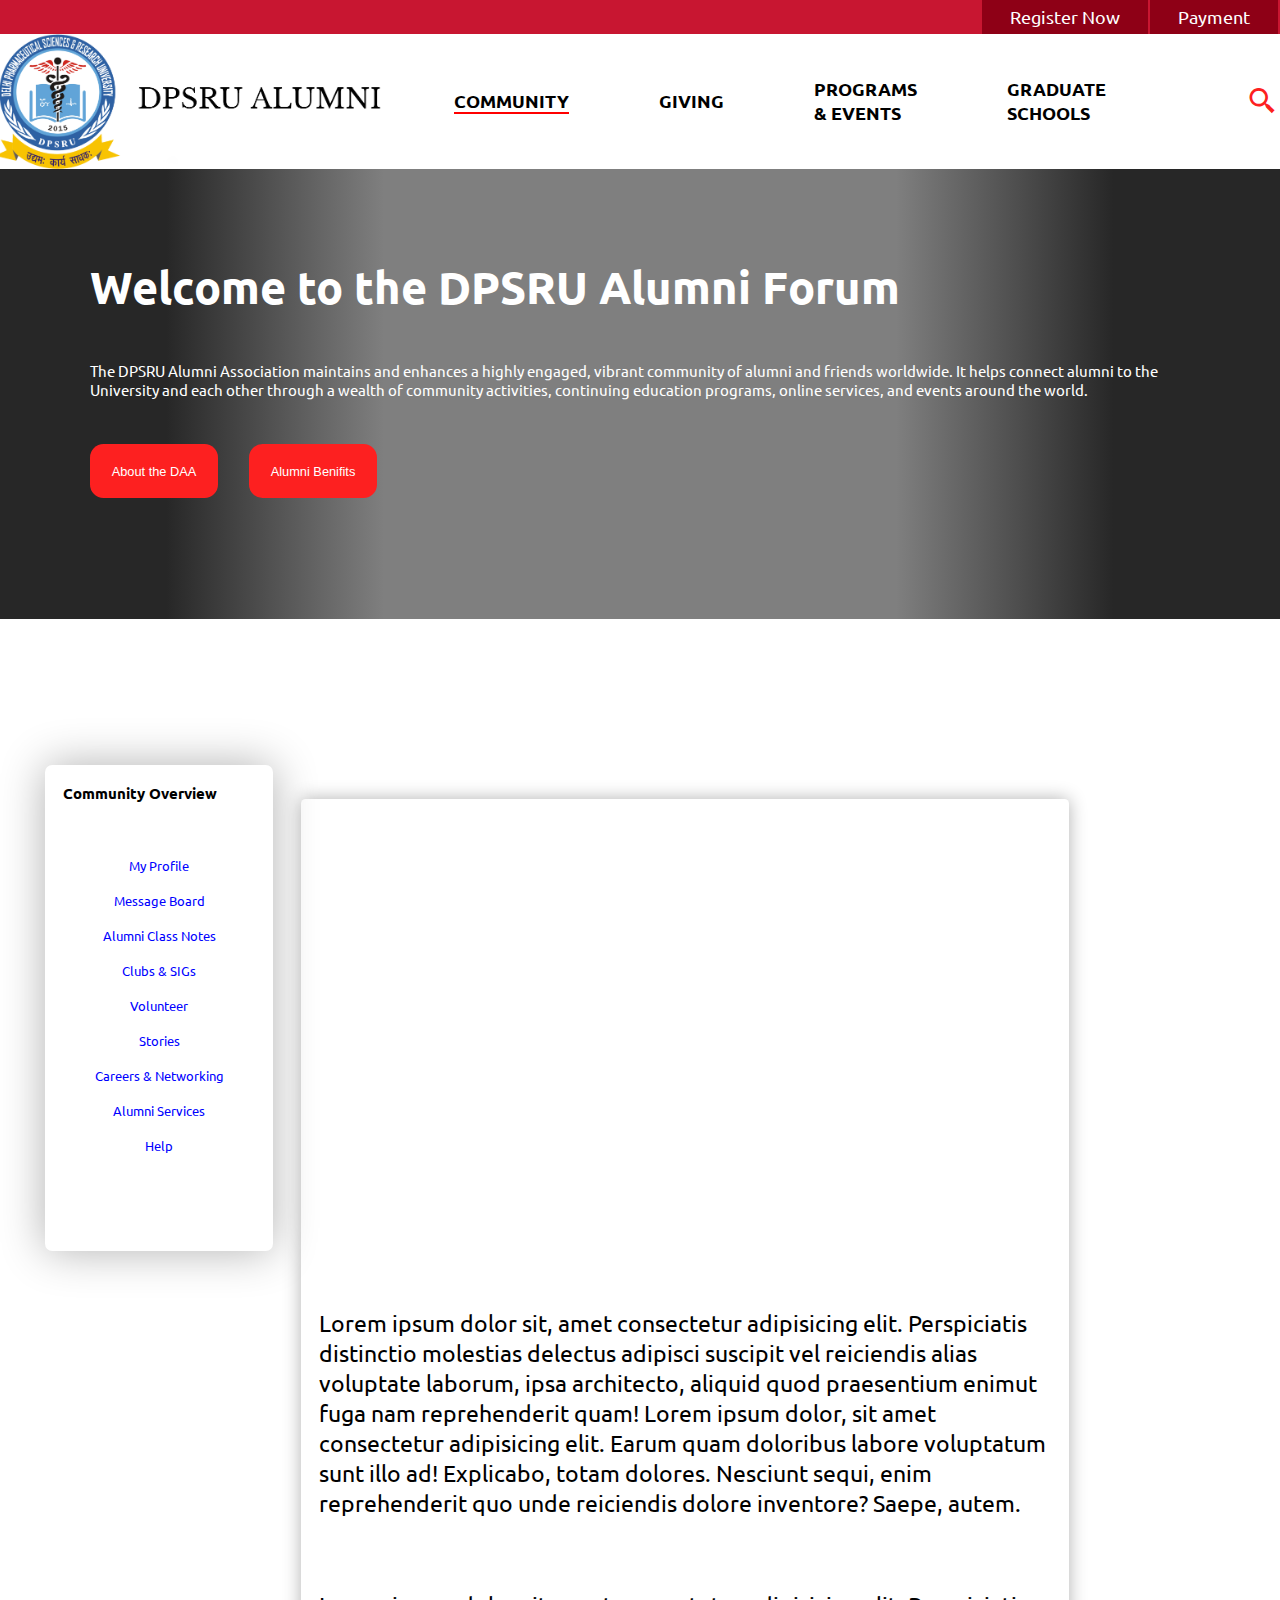
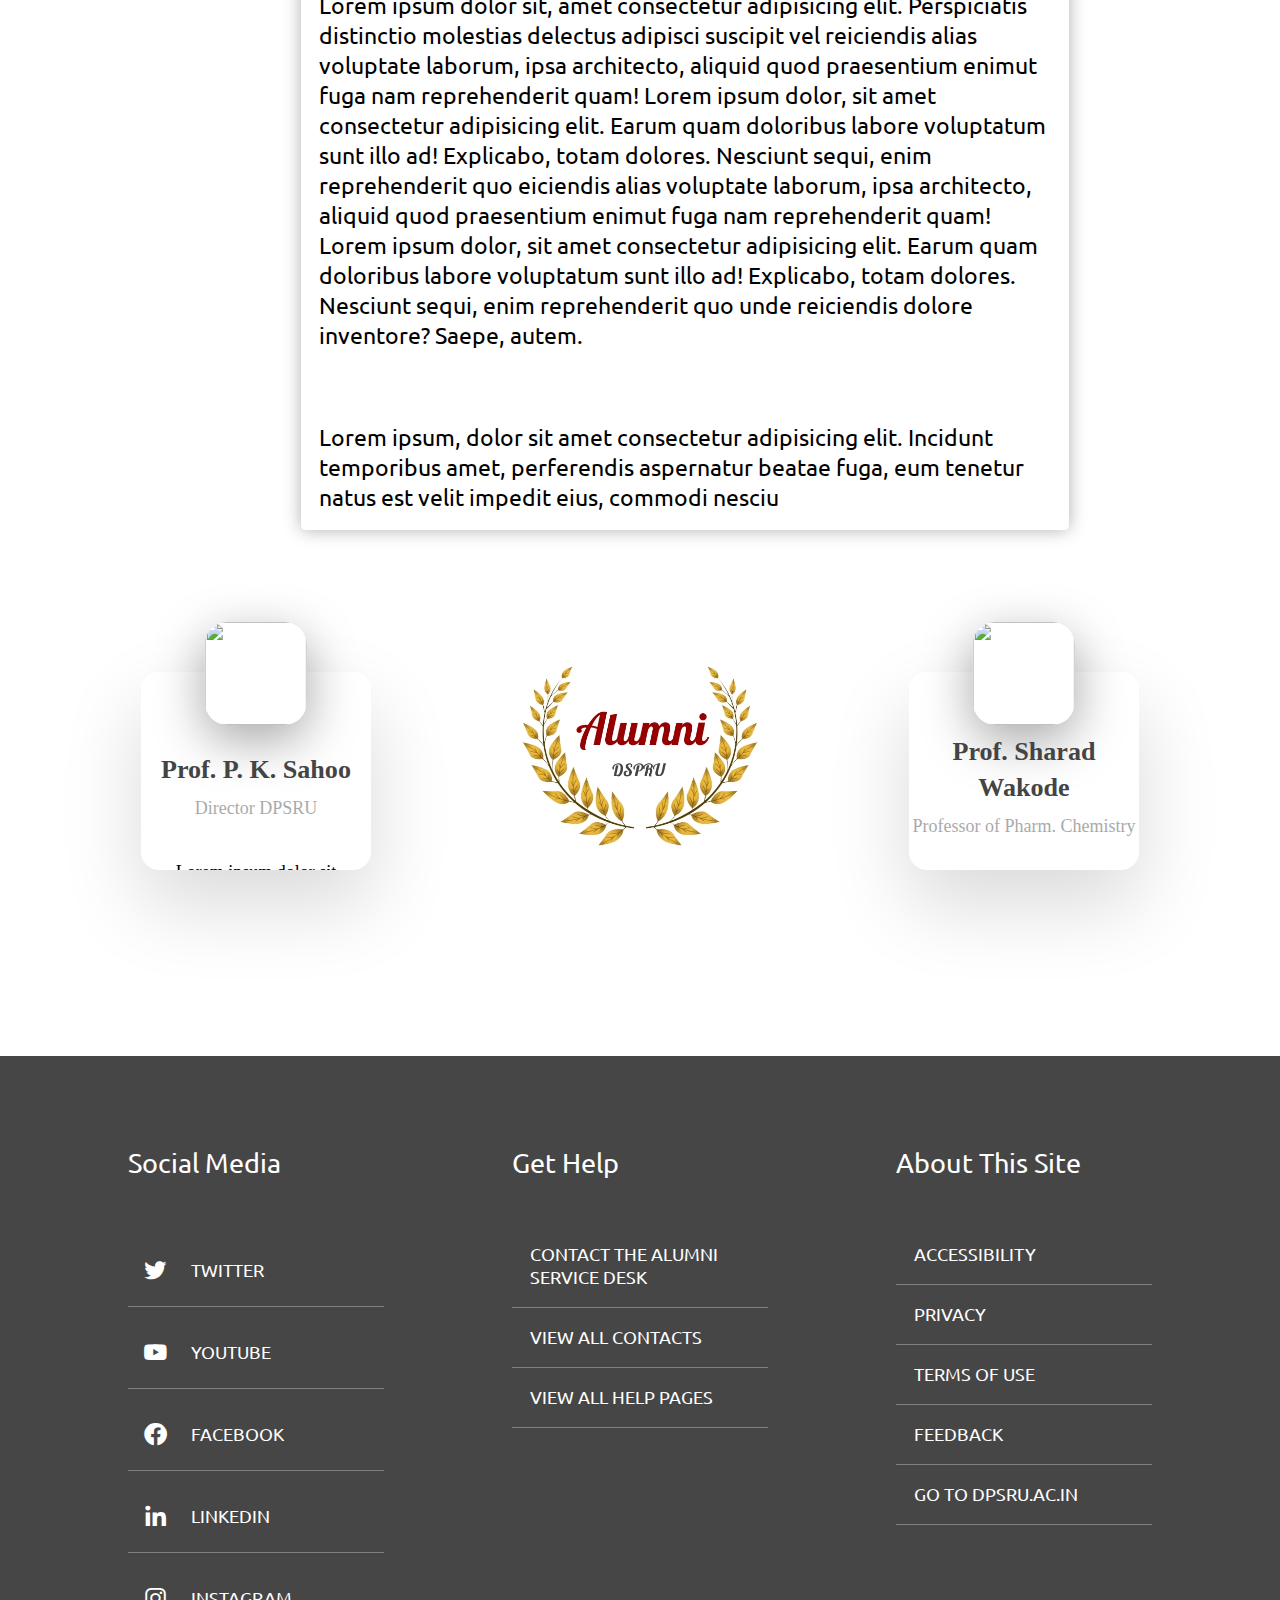
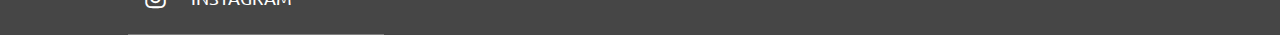
==== index.html @ 0941887e "f" ====
<!DOCTYPE html>
<html lang="en">

<head>
    <meta charset="UTF-8">
    <meta http-equiv="X-UA-Compatible" content="IE=edge">
    <meta name="viewport" content="width=device-width, initial-scale=1.0">
    <link href='https://unpkg.com/boxicons@2.1.4/css/boxicons.min.css' rel='stylesheet'>
    <link rel="shortcut icon"
        href="https://upload.wikimedia.org/wikipedia/en/0/04/Delhi_Pharmaceutical_Science_and_Research_University_logo.png"
        type="image/x-icon">
    <title>DPSRU</title>
    <link rel="stylesheet" href="style/style.css">
</head>
 
<body>

    <div class="moreOptions" id="popup">
        <i class='bx bx-x' onclick="showOptions()"></i>
        <div class="container">
        </div>
    </div>


    <div class="banner">
        <a href="html/registration.html" target="_blank">Register Now</a>
        <a href="html/payment.html" target="_blank">Payment</a>
    </div>


    <div class="nav">
        <img src="source/logo2.png" alt="logo">
        <ul>
            <li><a href="#" class="active">COMMUNITY</a></li>
            <li><a href="html/giving.html" class="">GIVING</a></li>
            <li><a href="" class="">PROGRAMS & EVENTS</a></li>
            <li><a href="" class="">GRADUATE SCHOOLS</a></li>
        </ul>
        <div class="search">
            <button id="search" onclick="showOptions()"><i class='bx bx-search-alt-2'></i></button>
        </div>
    </div>

    <div class="main">
        <div class="bgGradient">
        </div>
        <div class="mainContent">
            <h3>Welcome to the DPSRU Alumni Forum</h3>
            <p>The DPSRU Alumni Association maintains and enhances a highly engaged, vibrant community of alumni and
                friends worldwide. It helps connect alumni to the University and each other through a wealth of
                community activities, continuing education programs, online services, and events around the world.</p>
            <button class="btn mainBtn"><a href="">About the DAA</a></button>
            <button class="btn mainBtn shiftLeft"><a href="">Alumni Benifits</a></button>
        </div>
    </div>

    <section>
        <div class="overview">
            <span>Community Overview</span>
            <ul>
                <li>My Profile</li>
                <li>Message Board</li>
                <li>Alumni Class Notes</li>
                <li>Clubs & SIGs</li>
                <li>Volunteer</li>
                <li>Stories</li>
                <li>Careers & Networking</li>
                <li>Alumni Services</li>
                <li>Help</li>
            </ul>
        </div>

        <div class="mainSection">

            <div class="iframe-container">
                <iframe width="795px" height="447px" src="https://www.youtube.com/embed/-3ZJ5425uys"
                    title="YouTube video player" frameborder="0"
                    allow="accelerometer; autoplay; clipboard-write; encrypted-media; gyroscope; picture-in-picture; web-share"
                    allowfullscreen></iframe>
            </div>
            <p>Lorem ipsum dolor sit, amet consectetur adipisicing elit. Perspiciatis distinctio molestias delectus
                adipisci suscipit vel reiciendis alias voluptate laborum, ipsa architecto, aliquid quod praesentium
                enimut fuga nam reprehenderit quam! Lorem ipsum dolor, sit amet consectetur adipisicing elit. Earum quam
                doloribus labore voluptatum sunt illo ad! Explicabo, totam dolores. Nesciunt sequi, enim reprehenderit
                quo unde reiciendis dolore inventore? Saepe, autem.</p>
            <br>
            <br>
            <p>Lorem ipsum dolor sit, amet consectetur adipisicing elit. Perspiciatis distinctio molestias delectus
                adipisci suscipit vel reiciendis alias voluptate laborum, ipsa architecto, aliquid quod praesentium
                enimut fuga nam reprehenderit quam! Lorem ipsum dolor, sit amet consectetur adipisicing elit. Earum quam
                doloribus labore voluptatum sunt illo ad! Explicabo, totam dolores. Nesciunt sequi, enim reprehenderit
                quo eiciendis alias voluptate laborum, ipsa architecto, aliquid quod praesentium enimut fuga nam
                reprehenderit quam! Lorem ipsum dolor, sit amet consectetur adipisicing elit. Earum quam doloribus
                labore voluptatum sunt illo ad! Explicabo, totam dolores. Nesciunt sequi, enim reprehenderit quo unde
                reiciendis dolore inventore? Saepe, autem.</p>
            <br>
            <br>
            <p>Lorem ipsum, dolor sit amet consectetur adipisicing elit. Incidunt temporibus amet, perferendis
                aspernatur beatae fuga, eum tenetur natus est velit impedit eius, commodi nesciu</p>
        </div>

    </section>


    <!-- <div class="slider">

        <div class="row">
            <div class="yearPassout"><span>2022 Passout</span></div>
            <div class="card">
                <div class="imgBx">
                    <img src="[data-uri]"
                        alt="">
                </div>
                <div class="content">
                    <div class="details">
                        <h2>Pooja Sharma<br><span>Digital Marketing</span></h2>
                        <div class="data">
                            <p>Lorem ipsum dolor sit amet consectetur, adipisicing elit. Libero, vitae pariatur nemo
                                sapiente saepe numquam doloribus </p>
                        </div>
                    </div>
                </div>
            </div>
            <div class="card">
                <div class="imgBx">
                    <img src="[data-uri]"
                        alt="">
                </div>
                <div class="content">
                    <div class="details">
                        <h2>Pooja Sharma<br><span>Digital Marketing</span></h2>
                        <div class="data">
                            <p>Lorem ipsum dolor sit amet consectetur, adipisicing elit. Libero, vitae pariatur nemo
                                sapiente saepe numquam doloribus </p>
                        </div>
                    </div>
                </div>
            </div>
            <div class="card">
                <div class="imgBx">
                    <img src="[data-uri]"
                        alt="">
                </div>
                <div class="content">
                    <div class="details">
                        <h2>Pooja Sharma<br><span>Digital Marketing</span></h2>
                        <div class="data">
                            <p>Lorem ipsum dolor sit amet consectetur, adipisicing elit. Libero, vitae pariatur nemo
                                sapiente saepe numquam doloribus </p>
                        </div>
                    </div>
                </div>
            </div>
            <div class="card">
                <div class="imgBx">
                    <img src="[data-uri]"
                        alt="">
                </div>
                <div class="content">
                    <div class="details">
                        <h2>Pooja Sharma<br><span>Digital Marketing</span></h2>
                        <div class="data">
                            <p>Lorem ipsum dolor sit amet consectetur, adipisicing elit. Libero, vitae pariatur nemo
                                sapiente saepe numquam doloribus </p>
                        </div>
                    </div>
                </div>
            </div>
            <div class="card">
                <div class="imgBx">
                    <img src="[data-uri]"
                        alt="">
                </div>
                <div class="content">
                    <div class="details">
                        <h2>Pooja Sharma<br><span>Digital Marketing</span></h2>
                        <div class="data">
                            <p>Lorem ipsum dolor sit amet consectetur, adipisicing elit. Libero, vitae pariatur nemo
                                sapiente saepe numquam doloribus </p>
                        </div>
                    </div>
                </div>
            </div>
            <div class="card">
                <div class="imgBx">
                    <img src="[data-uri]"
                        alt="">
                </div>
                <div class="content">
                    <div class="details">
                        <h2>Pooja Sharma<br><span>Digital Marketing</span></h2>
                        <div class="data">
                            <p>Lorem ipsum dolor sit amet consectetur, adipisicing elit. Libero, vitae pariatur nemo
                                sapiente saepe numquam doloribus </p>
                        </div>
                    </div>
                </div>
            </div>
            <div class="card">
                <div class="imgBx">
                    <img src="[data-uri]"
                        alt="">
                </div>
                <div class="content">
                    <div class="details">
                        <h2>Pooja Sharma<br><span>Digital Marketing</span></h2>
                        <div class="data">
                            <p>Lorem ipsum dolor sit amet consectetur, adipisicing elit. Libero, vitae pariatur nemo
                                sapiente saepe numquam doloribus </p>
                        </div>
                    </div>
                </div>
            </div>
        </div>



        <div class="row">
            <div class="card">
                <div class="imgBx">
                    <img src="[data-uri]"
                        alt="">
                </div>
                <div class="content">
                    <div class="details">
                        <h2>Pooja Sharma<br><span>Digital Marketing</span></h2>
                        <div class="data">
                            <p>Lorem ipsum dolor sit amet consectetur, adipisicing elit. Libero, vitae pariatur nemo
                                sapiente saepe numquam doloribus </p>
                        </div>
                    </div>
                </div>
            </div>
            <div class="card">
                <div class="imgBx">
                    <img src="[data-uri]"
                        alt="">
                </div>
                <div class="content">
                    <div class="details">
                        <h2>Pooja Sharma<br><span>Digital Marketing</span></h2>
                        <div class="data">
                            <p>Lorem ipsum dolor sit amet consectetur, adipisicing elit. Libero, vitae pariatur nemo
                                sapiente saepe numquam doloribus </p>
                        </div>
                    </div>
                </div>
            </div>
            <div class="card">
                <div class="imgBx">
                    <img src="[data-uri]"
                        alt="">
                </div>
                <div class="content">
                    <div class="details">
                        <h2>Pooja Sharma<br><span>Digital Marketing</span></h2>
                        <div class="data">
                            <p>Lorem ipsum dolor sit amet consectetur, adipisicing elit. Libero, vitae pariatur nemo
                                sapiente saepe numquam doloribus </p>
                        </div>
                    </div>
                </div>
            </div>
            <div class="card">
                <div class="imgBx">
                    <img src="[data-uri]"
                        alt="">
                </div>
                <div class="content">
                    <div class="details">
                        <h2>Pooja Sharma<br><span>Digital Marketing</span></h2>
                        <div class="data">
                            <p>Lorem ipsum dolor sit amet consectetur, adipisicing elit. Libero, vitae pariatur nemo
                                sapiente saepe numquam doloribus </p>
                        </div>
                    </div>
                </div>
            </div>
            <div class="card">
                <div class="imgBx">
                    <img src="[data-uri]"
                        alt="">
                </div>
                <div class="content">
                    <div class="details">
                        <h2>Pooja Sharma<br><span>Digital Marketing</span></h2>
                        <div class="data">
                            <p>Lorem ipsum dolor sit amet consectetur, adipisicing elit. Libero, vitae pariatur nemo
                                sapiente saepe numquam doloribus </p>
                        </div>
                    </div>
                </div>
            </div>
            <div class="card">
                <div class="imgBx">
                    <img src="[data-uri]"
                        alt="">
                </div>
                <div class="content">
                    <div class="details">
                        <h2>Pooja Sharma<br><span>Digital Marketing</span></h2>
                        <div class="data">
                            <p>Lorem ipsum dolor sit amet consectetur, adipisicing elit. Libero, vitae pariatur nemo
                                sapiente saepe numquam doloribus </p>
                        </div>
                    </div>
                </div>
            </div>
            <div class="card">
                <div class="imgBx">
                    <img src="[data-uri]"
                        alt="">
                </div>
                <div class="content">
                    <div class="details">
                        <h2>Pooja Sharma<br><span>Digital Marketing</span></h2>
                        <div class="data">
                            <p>Lorem ipsum dolor sit amet consectetur, adipisicing elit. Libero, vitae pariatur nemo
                                sapiente saepe numquam doloribus </p>
                        </div>
                    </div>
                </div>
            </div>
        </div>


        <div class="row">

            <div class="card">
                <div class="imgBx">
                    <img src="[data-uri]"
                        alt="">
                </div>
                <div class="content">
                    <div class="details">
                        <h2>Pooja Sharma<br><span>Digital Marketing</span></h2>
                        <div class="data">
                            <p>Lorem ipsum dolor sit amet consectetur, adipisicing elit. Libero, vitae pariatur nemo
                                sapiente saepe numquam doloribus </p>
                        </div>
                    </div>
                </div>
            </div>
            <div class="card">
                <div class="imgBx">
                    <img src="[data-uri]"
                        alt="">
                </div>
                <div class="content">
                    <div class="details">
                        <h2>Pooja Sharma<br><span>Digital Marketing</span></h2>
                        <div class="data">
                            <p>Lorem ipsum dolor sit amet consectetur, adipisicing elit. Libero, vitae pariatur nemo
                                sapiente saepe numquam doloribus </p>
                        </div>
                    </div>
                </div>
            </div>
            <div class="card">
                <div class="imgBx">
                    <img src="[data-uri]"
                        alt="">
                </div>
                <div class="content">
                    <div class="details">
                        <h2>Pooja Sharma<br><span>Digital Marketing</span></h2>
                        <div class="data">
                            <p>Lorem ipsum dolor sit amet consectetur, adipisicing elit. Libero, vitae pariatur nemo
                                sapiente saepe numquam doloribus </p>
                        </div>
                    </div>
                </div>
            </div>
            <div class="card">
                <div class="imgBx">
                    <img src="[data-uri]"
                        alt="">
                </div>
                <div class="content">
                    <div class="details">
                        <h2>Pooja Sharma<br><span>Digital Marketing</span></h2>
                        <div class="data">
                            <p>Lorem ipsum dolor sit amet consectetur, adipisicing elit. Libero, vitae pariatur nemo
                                sapiente saepe numquam doloribus </p>
                        </div>
                    </div>
                </div>
            </div>
            <div class="card">
                <div class="imgBx">
                    <img src="[data-uri]"
                        alt="">
                </div>
                <div class="content">
                    <div class="details">
                        <h2>Pooja Sharma<br><span>Digital Marketing</span></h2>
                        <div class="data">
                            <p>Lorem ipsum dolor sit amet consectetur, adipisicing elit. Libero, vitae pariatur nemo
                                sapiente saepe numquam doloribus </p>
                        </div>
                    </div>
                </div>
            </div>
            <div class="card">
                <div class="imgBx">
                    <img src="[data-uri]"
                        alt="">
                </div>
                <div class="content">
                    <div class="details">
                        <h2>Pooja Sharma<br><span>Digital Marketing</span></h2>
                        <div class="data">
                            <p>Lorem ipsum dolor sit amet consectetur, adipisicing elit. Libero, vitae pariatur nemo
                                sapiente saepe numquam doloribus </p>
                        </div>
                    </div>
                </div>
            </div>
            <div class="card">
                <div class="imgBx">
                    <img src="[data-uri]"
                        alt="">
                </div>
                <div class="content">
                    <div class="details">
                        <h2>Pooja Sharma<br><span>Digital Marketing</span></h2>
                        <div class="data">
                            <p>Lorem ipsum dolor sit amet consectetur, adipisicing elit. Libero, vitae pariatur nemo
                                sapiente saepe numquam doloribus </p>
                        </div>
                    </div>
                </div>
            </div>
        </div>
    </div> -->


    <div class="moreOptions" id="alumniYearList">
        <i class='bx bx-x' onclick="showList('alumniYearList')"></i>
        <div class="container scrolling" id="yearList">
            <!-- <h1>Alumnis</h1> -->
        </div>
    </div>

    <div id="folder"></div>



    <main>
        <div class="graduateLST">

            <div class="card">
                <div class="imgBx">
                    <img src="https://dipsar.ac.in/img/images/dirc_pksahoo.jpg" alt="">
                </div>
                <div class="content">
                    <div class="details">
                        <h2>Prof. P. K. Sahoo<br><span>Director DPSRU</span></h2>
                        <div class="data">
                            <p>Lorem ipsum dolor sit amet consectetur, adipisicing elit. Libero, vitae pariatur nemo
                                sapiente saepe numquam doloribus </p>
                        </div>
                    </div>
                </div>
            </div>

            <img id="alumniFolder" src="source/alumni.webp" alt="" onclick="showList('alumniYearList')">

            <div class="card">
                <div class="imgBx">
                    <img src="https://i1.rgstatic.net/ii/profile.image/725720842129411-1550036740968_Q512/Sharad-Wakode.jpg"
                        alt="">
                </div>
                <div class="content">
                    <div class="details">
                        <h2>Prof. Sharad Wakode<br><span>Professor of Pharm. Chemistry</span></h2>
                        <div class="data">
                            <p>Lorem ipsum dolor sit amet consectetur, adipisicing elit. Libero, vitae pariatur nemo
                                sapiente saepe numquam doloribus </p>
                        </div>
                    </div>
                </div>
            </div>
        </div>
    </main>

    <footer>
        <div class="footer">
            <div class="socialMedia f">
                <span>Social Media</span>
                <ul>
                    <li><i class='bx bxl-twitter'></i><a href="https://www.twitter.com" target="_blank">TWITTER</a></li>
                    <li><i class='bx bxl-youtube'></i><a href="https://www.youtube.com" target="_blank">YOUTUBE</a></li>
                    <li><i class='bx bxl-facebook-circle'></i><a href="https://www.facebook.com/dpsrualumniforum/"
                            target="_blank">FACEBOOK</a></li>
                    <li><i class='bx bxl-linkedin'></i><a href="https://www.linkedin.com" target="_blank">LINKEDIN</a>
                    </li>
                    <li><i class='bx bxl-instagram'></i><a href="https://www.instagram.com"
                            target="_blank">INSTAGRAM</a></li>
                </ul>
            </div>
            <div class="help f">
                <span>Get Help</span>
                <ul>
                    <li><a href="https://dpsru.edu.in/alumni/">CONTACT THE ALUMNI SERVICE DESK</a></li>
                    <li><a href="https://dpsru.edu.in/contact-us/">VIEW ALL CONTACTS</a></li>
                    <li><a href="https://dpsru.edu.in/contact-us/">VIEW ALL HELP PAGES</a></li>
                </ul>
            </div>
            <div class="about f">
                <span>About This Site</span>
                <ul>
                    <li><a href="#">ACCESSIBILITY</a></li>
                    <li><a href="https://www.DPSRU.edu.IN">PRIVACY</a></li>
                    <li><a href="https://www.DPSRU.edu.IN">TERMS OF USE</a></li>
                    <li><a href="https://www.DPSRU.edu.IN">FEEDBACK</a></li>
                    <li><a href="https://www.DPSRU.edu.IN">GO TO DPSRU.AC.IN</a></li>
                </ul>
            </div>
        </div>
    </footer>

    <script src="script/home.js"></script>
</body>

</html>
---- style/style.css ----
@import url('https://fonts.googleapis.com/css2?family=Ubuntu:wght@300&display=swap');

*{
    margin: 0;
    padding: 0;
}

body{
     display: flex;
    flex-direction: column;
    align-items: center; 
    /* background: linear-gradient(153deg, white,rgb(209, 209, 209)); */
    position: relative;
    top: 0;
    left: 0;
    height: 100vh;
    overflow-x: hidden;
}

.moreOptions{
    position: fixed;
    top: 40%;
    left: 50%;
    transform: translate(-50%,-50%);
    height: 90vh;
    width: 90vw;
    background: rgb(255, 255, 255);
    box-shadow: 0 0 10vh grey;
    border-radius: 1vh;
    z-index: 150;
    visibility: hidden;
    opacity: 0;
    transition: 0.5s;
}

.moreOptions i{
    background-color: red;
    padding: 1.5vh;
    display: block;
    width: 2.5vh;
    float: right;
    color: white;
    font-size: 2.5vh;
    border-top-right-radius: 1vh;
}

.moreOptions i:hover{
    background-color: rgb(190, 0, 0);
    cursor: pointer;
}

.scrolling{
    width: 100%;
    height: 85%;
    padding-top: 5vh;
    padding-bottom: 5vh;
    display: flex;
    flex-wrap: wrap;
    gap: 5vh;
    justify-content: space-evenly;
    overflow-y: auto;
}

.scrolling img{
    min-width: 20vh;
    min-height: 20vh;
    height: 39vh;
    width: 39vh;
}

.moreOptionsActive{
    opacity: 1;
    top: 50%;
    visibility: visible;
    overflow: hidden;
}

body .banner{
    width: 100vw;
    height: 5vh;
    background: #C81631;
    display: flex;
    justify-content: end;
}

.banner a{
    background: #8E0016;
    color: white;
    display: block;
    padding: 6px 28px;
    font-size: 2vh;
    margin-right: 0.2vh;
    font-family: 'Ubuntu', sans-serif;
    text-decoration: none;
}

body .nav{
    position: sticky;
    top: 0;
    width: 100vw;
    height: 15vh;
    background: #fff;
    display: flex;
    justify-content: center;
    align-items: center;
    z-index: 100;
}

body .nav img{
    height: 15vh;
}

body .nav ul{
    display: flex;
    justify-content: center;
    align-items: center;
}

body .nav li{
    padding: 5vh;
    list-style: none;
}

body .nav li::after{
    content: '';
    display: block;
    width: 0%;
    height: 0.2vh;
    background: red;
    transition: 0.5s;
}

body .nav li:hover::after{
    width: 90%;
}

.active{
    border-bottom: 0.3vh solid red;
    
}

body .nav li a{
    text-decoration: none;
    color: black;
    font-size: 2vh;
    font-weight: 900;
    font-family: 'Ubuntu', sans-serif;
}

#search{
    margin-left: 10vh;
    height: 5vh;
    width: 5vh;
    border-radius: 50%;
    border-radius: 50%;
    border: none;
    background: #fff;
    cursor: pointer;
}

#search i{
    font-size: 3.5vh;
    color: rgb(253, 32, 32);
}

.main{
    height: 50vh;    
    width: 100vw;
    background: url(https://www.doublehelical.com/wp-content/uploads/2018/06/DSC9004-800x445.jpg);
    background-position-x: center;
    background-size: 75%;
    background-repeat: no-repeat;
}

.main .bgGradient{
    height: 50vh;
    width: 100%;
    background: linear-gradient(90deg,#272727 0%,#272727 13%,rgba(0,0,0,0.5) 30%,rgba(0,0,0,0.5) 70%,#272727 87%,#272727 100%);
}

.mainContent{
    position: relative;
    top: -100%;
    padding: 10vh;
    color: #fff;
    font-family: 'Ubuntu', sans-serif;
}

.main .mainContent h3{
    margin-bottom: 5vh;
    font-size: 5vh;
}

.main .mainContent p{
    font-size: 1.2vw;
}

.btn{
    height: 6vh;
    width: 10vw;
    font-size: 1vw;
    background: rgb(253, 32, 32);
    border: none;
    outline: none;
    cursor: pointer;
    border-radius: 1.5vh;
}

.btn a{
    color: #fff;
    text-decoration: none;
}


.btn:hover{
    background: rgb(250, 63, 63);
}

.mainBtn{
    position: relative;
    top: 5vh;
}

.shiftLeft{
    position: relative;
    left: 3vh;
}

section{
    display: flex;
    justify-content: center;
    align-items: center;
    margin-top: 10vh;
    margin-bottom: 10vh;
}

section .overview {
    position: absolute;
    top: 85vh;
    left: 5vh;
    height: 50vh;
    width: 15vw;
    border-radius: 0.8vh;
    box-shadow: 0 0 5vh rgb(177, 177, 177);
    padding: 2vh;
    /* margin-right: 10vh; */
}

section .overview span{
    font-size: 1.2vw;
    font-weight: 900;
    font-family: 'Ubuntu', sans-serif;
}

section .overview span:hover{
    text-decoration: underline;
}

section .overview ul{
    display: flex;
    flex-direction: column;
    align-items: center;
    justify-content: center;
    padding-top: 5vh;
}

section .overview ul li{
    list-style: none;
    font-size: 1vw;
    padding: 0.8vh;
    font-family: 'Ubuntu', sans-serif;
    cursor: pointer;
    padding: 1vh;
    color: blue;
}

section .mainSection{
    margin-top: 10vh;
    width: 60vw;
    display: flex;
    flex-direction: column;
    justify-content: center;
    margin-left: 10vh;
    box-shadow: 0 0 2vh rgb(177, 177, 177);
    overflow: hidden;
    border-radius: 0.5vh;
}

.iframe-container{
    position: relative;
    width: 100%;
    padding-bottom: 52.25%; 
    height: 0;
    margin-bottom: 10vh;
  }

.iframe-container iframe{
   position: absolute;
   top:0;
   left: 0;
   width: 100%;
   height: 100%;
}

section .mainSection p{
    padding: 2vh;
    font-family: 'Ubuntu', sans-serif;
    font-size: 2.5vh;       
}



/* slider

.slider{
    height: auto;
    width: 100%;
    margin-bottom: 10vh;
    display: flex;
    flex-direction: column;
    gap: 5vh;
    align-items: center;
}

.slider .row{
    width: 100%;
    height: auto;
    display: flex;
    gap: 3vh;
    background: #fff;
    overflow-x: scroll;
}

::-webkit-scrollbar{
    width: 1em;
}

::-webkit-scrollbar-track{
    background-color: rgb(238, 238, 238);
    
}
::-webkit-scrollbar-thumb{
    border-radius: 10px;
    background: rgb(184, 184, 184);
}
.slider .row::-webkit-scrollbar{
    height: 1vh;
}

.slider .row::-webkit-scrollbar-track{
    background-color: hsl(120 50% 70% / 1);
}
.slider .row::-webkit-scrollbar-thumb{
    background: rgb(255, 98, 98);
}


/* cards */
/* 
.yearPassout{
    align-self: center;
    margin-left: 10vh;
    font-size: 4vh;
    color: #C81631;
}
*/

.card{
    position: relative;
    margin-top: 5vh;
    min-width: 18vw;
    height: 22vh;
    border-radius: 2vh;
    box-shadow: 0 35px 80px rgba(0,0,0,0.15);
    transition: 0.5s;
}

.card:hover{
    height: 30vw;
}

.imgBx{
    position: absolute;
    left: 50%;
    top: -5.5vh;
    transform: translateX(-50%);
    width: 8vw;
    height: 8vw;
    background: white;
    border-radius: 2.5vh;
    box-shadow: 0 15px 50px rgba(0,0,0,0.35);
    overflow: hidden;
    transition: 0.5s;
}

.card:hover .imgBx{
    width: 15vw;
    height: 15vw;    
}

.imgBx img{
    position: absolute;
    top: 0;
    left: 0;
    width: 100%;
    height: 100%;
    object-fit: cover;
}

.content{
    position: absolute;
    width: 100%;
    height: 100%;
    display: flex;
    justify-content: center;
    align-items: center;
    overflow: hidden;
}
.card .content .details{
    text-align: center;
    width: 100%;
    transform: translateY(11vh);
    transition: 0.5s;
}

.card:hover .content .details{
    transform: translateY(6vh);
}

.card .content .details h2{
    font-size: 2.9vh;
    font-weight: 600;
    color: #444;
    line-height: 4vh;
}

.card .content .details h2 span{
    font-size: 2vh;
    font-weight: 500;
    color: #555;
    opacity: 0.5;
}

.card .content .details .data p{
    margin-top: 4vh;
    padding: 0 2vh 0 2vh;
    font-size: 2vh;
}


main{
    display: flex;
    justify-content: space-evenly;
    align-items: center;
    width: 100vw;
    height: auto;
    margin: 0 0 20vh 0;
    flex-wrap: wrap
}


main .graduateLST{
    width: 100%;
    display: flex;
    justify-content: space-evenly;
    align-items: center;
}

main .graduateLST #alumniFolder{
    width: 20%;
}

main .graduateLST #alumniFolder:hover{
    cursor: pointer;
}
/* footer */

footer{
    position: sticky;
    top: 100%;
    height: auto;
    width: 100%;
    background: #464646;
    display: flex;
    justify-content: center;
    align-items: center;
}

footer .footer{
    margin-top: 10vh;
    width: 80%;
    height: auto;
    display: flex;
    justify-content: space-between;
}

footer .footer .f{
    color: #fff;
}

footer .footer .f span{
    font-size: 3vh;
    font-family: 'Ubuntu', sans-serif;
}

footer .footer .f ul{
    margin-top: 5vh;
    width: 20vw;
}

footer .footer .f ul i{
    position: relative;
    top: 0.5vh;
    right: 1.5vh;
    font-size: 3vh;
    padding: 1vh;
}

footer .footer .f ul li{
    font-size: 2vh;
    padding: 2vh;
    list-style: none;
    border-bottom: 0.2vh solid grey;
}

footer .footer .f ul li a{
    text-decoration: none;
    color: #fff;
    font-family: 'Ubuntu', sans-serif;
}

@media only screen and (max-width: 600px)  {

    .banner{
        display: none;
    }

    .nav{
        width: 10vw;
        background: red;
    }

}
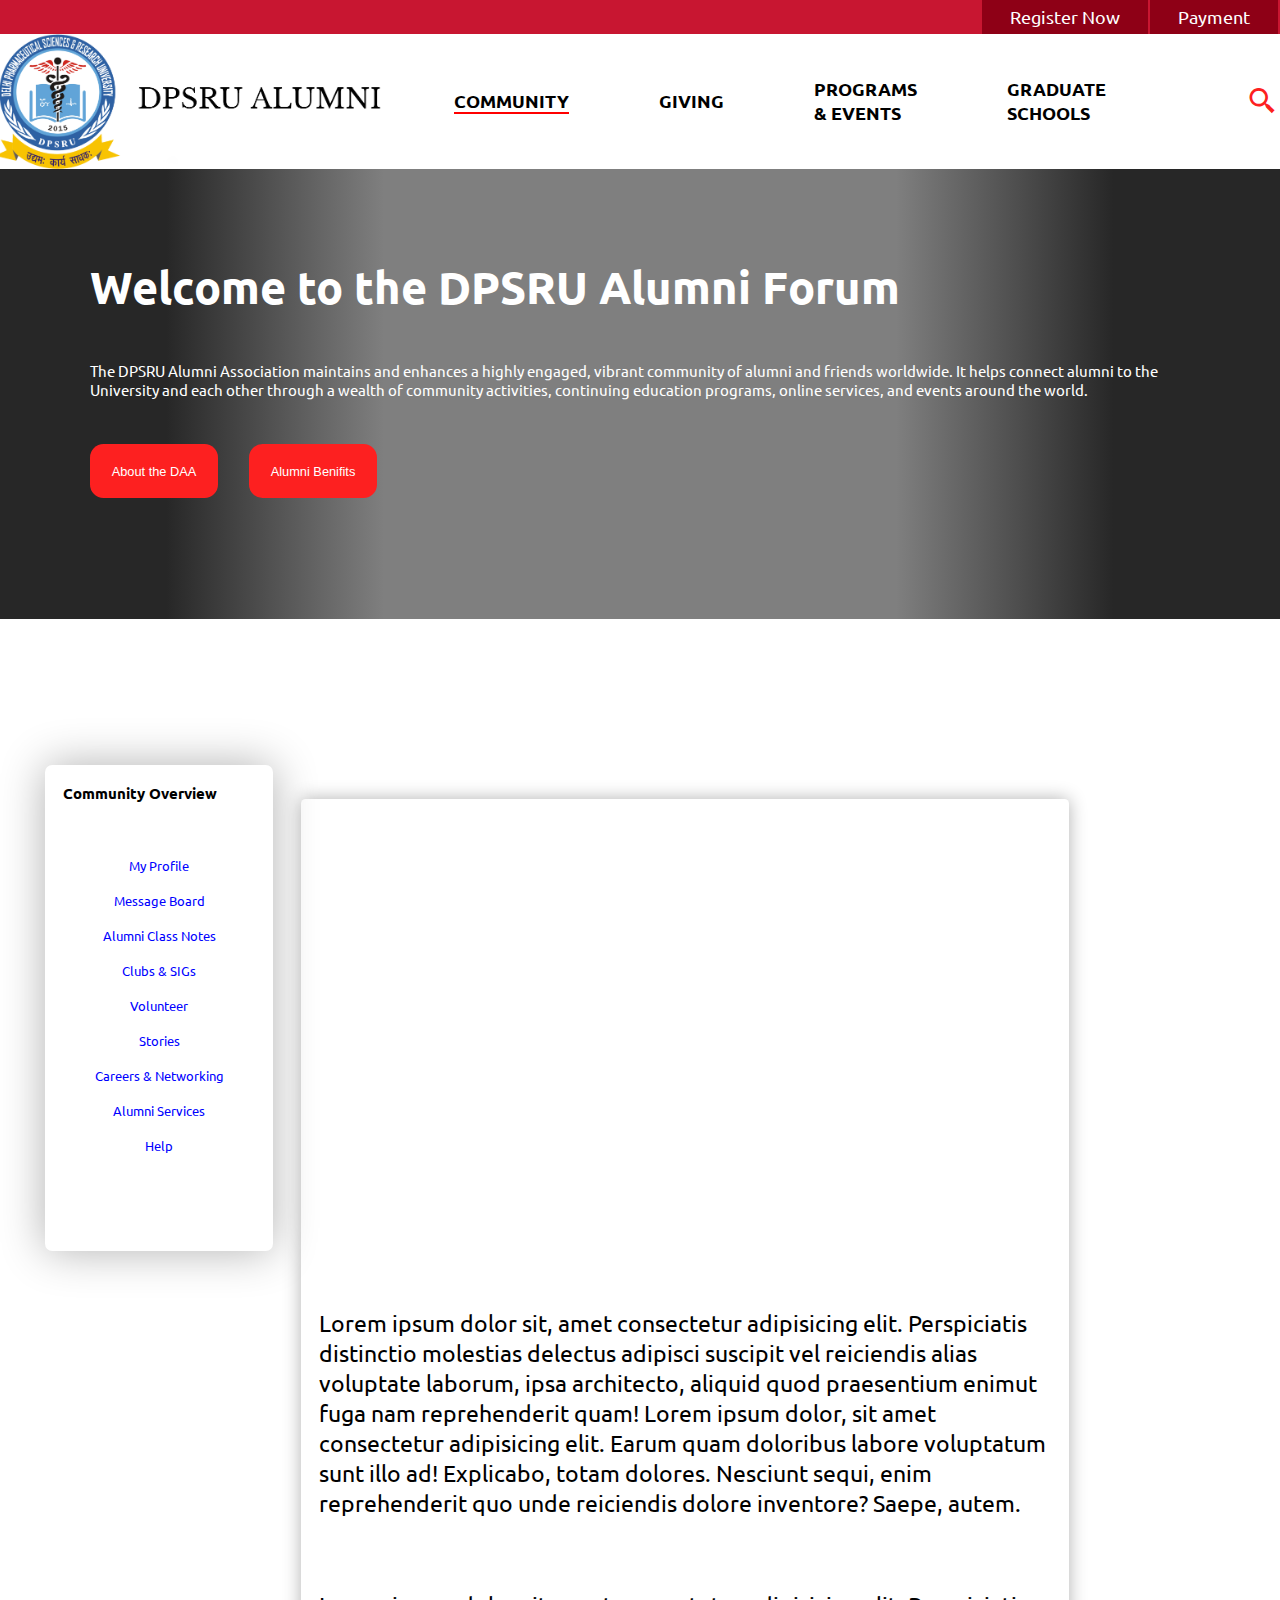
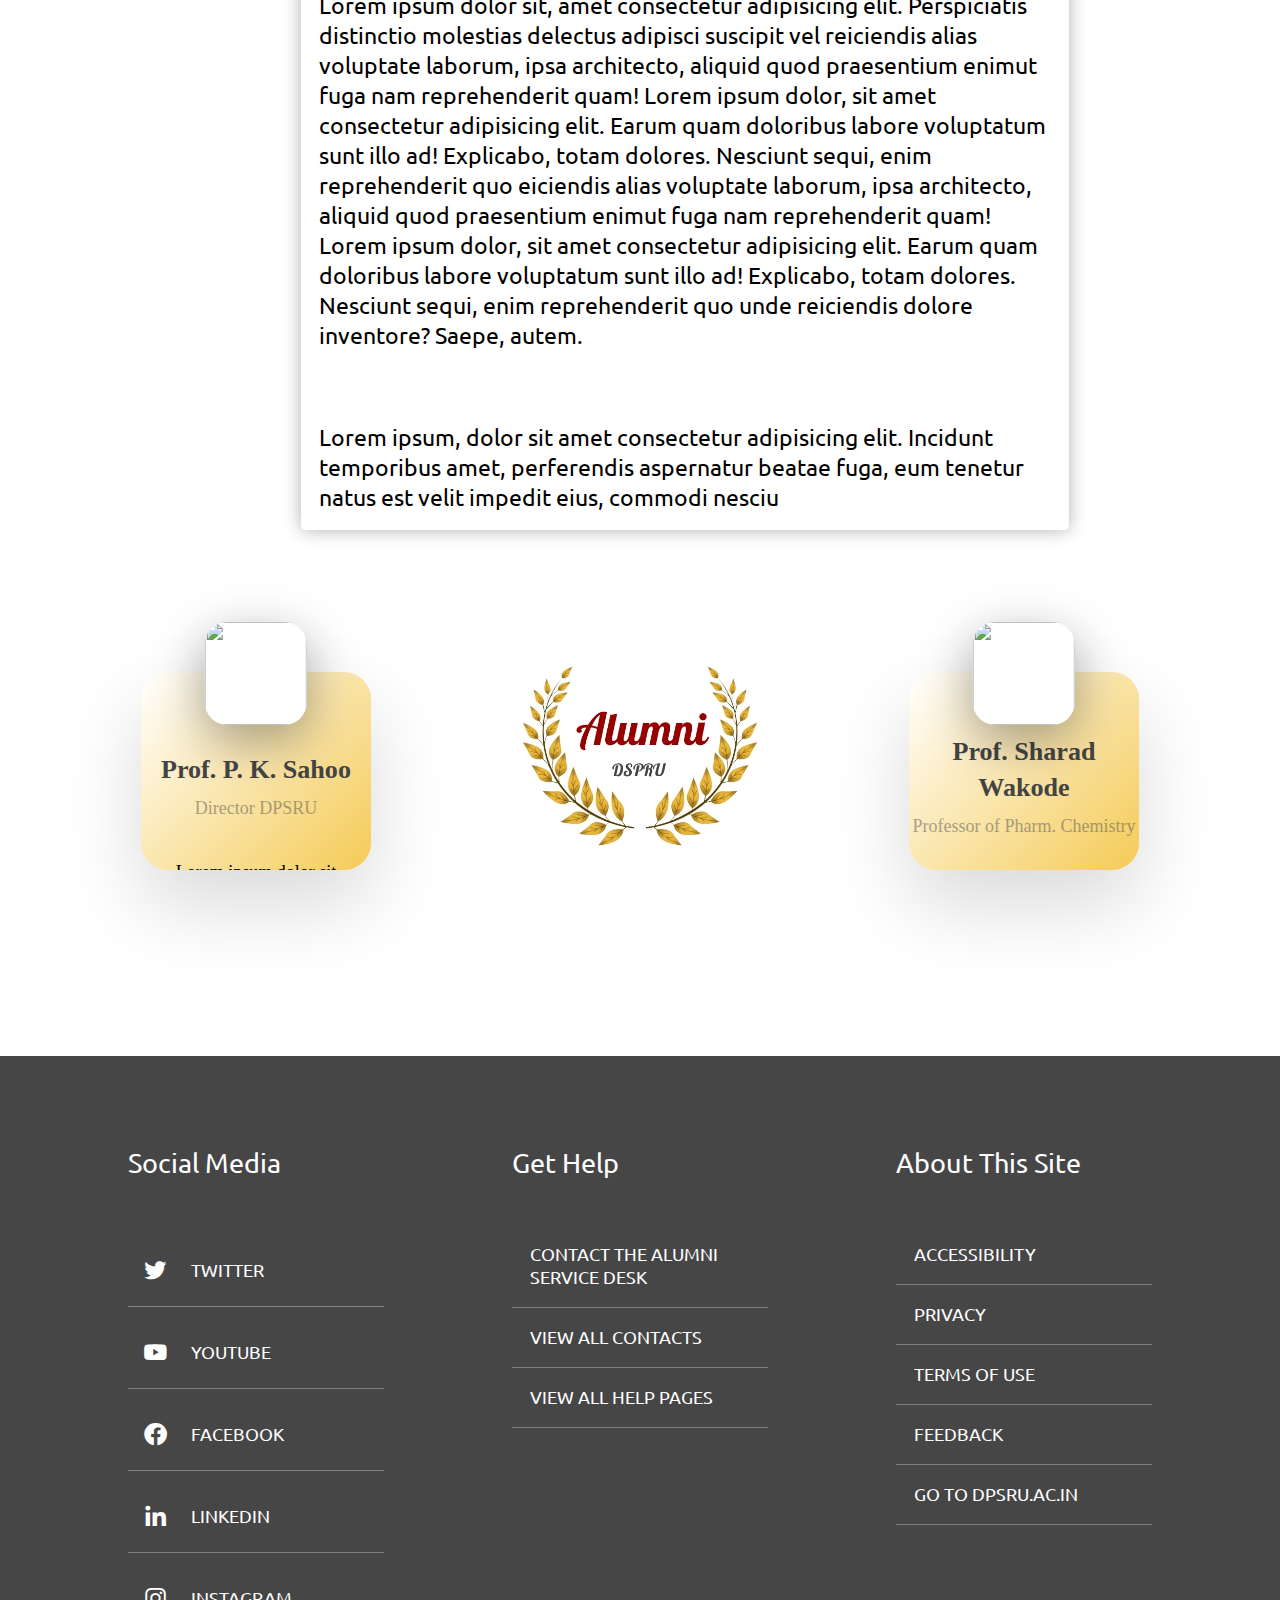
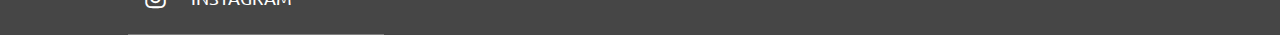
==== commit 7d798715: "main commit" ====
--- a/index.html
+++ b/index.html
@@ -12,7 +12,7 @@
     <title>DPSRU</title>
     <link rel="stylesheet" href="style/style.css">
 </head>
- 
+
 <body>
 
     <div class="moreOptions" id="popup">
@@ -102,338 +102,23 @@
     </section>
 
 
-    <!-- <div class="slider">
-
-        <div class="row">
-            <div class="yearPassout"><span>2022 Passout</span></div>
-            <div class="card">
-                <div class="imgBx">
-                    <img src="[data-uri]"
-                        alt="">
-                </div>
-                <div class="content">
-                    <div class="details">
-                        <h2>Pooja Sharma<br><span>Digital Marketing</span></h2>
-                        <div class="data">
-                            <p>Lorem ipsum dolor sit amet consectetur, adipisicing elit. Libero, vitae pariatur nemo
-                                sapiente saepe numquam doloribus </p>
-                        </div>
-                    </div>
-                </div>
-            </div>
-            <div class="card">
-                <div class="imgBx">
-                    <img src="[data-uri]"
-                        alt="">
-                </div>
-                <div class="content">
-                    <div class="details">
-                        <h2>Pooja Sharma<br><span>Digital Marketing</span></h2>
-                        <div class="data">
-                            <p>Lorem ipsum dolor sit amet consectetur, adipisicing elit. Libero, vitae pariatur nemo
-                                sapiente saepe numquam doloribus </p>
-                        </div>
-                    </div>
-                </div>
-            </div>
-            <div class="card">
-                <div class="imgBx">
-                    <img src="[data-uri]"
-                        alt="">
-                </div>
-                <div class="content">
-                    <div class="details">
-                        <h2>Pooja Sharma<br><span>Digital Marketing</span></h2>
-                        <div class="data">
-                            <p>Lorem ipsum dolor sit amet consectetur, adipisicing elit. Libero, vitae pariatur nemo
-                                sapiente saepe numquam doloribus </p>
-                        </div>
-                    </div>
-                </div>
-            </div>
-            <div class="card">
-                <div class="imgBx">
-                    <img src="[data-uri]"
-                        alt="">
-                </div>
-                <div class="content">
-                    <div class="details">
-                        <h2>Pooja Sharma<br><span>Digital Marketing</span></h2>
-                        <div class="data">
-                            <p>Lorem ipsum dolor sit amet consectetur, adipisicing elit. Libero, vitae pariatur nemo
-                                sapiente saepe numquam doloribus </p>
-                        </div>
-                    </div>
-                </div>
-            </div>
-            <div class="card">
-                <div class="imgBx">
-                    <img src="[data-uri]"
-                        alt="">
-                </div>
-                <div class="content">
-                    <div class="details">
-                        <h2>Pooja Sharma<br><span>Digital Marketing</span></h2>
-                        <div class="data">
-                            <p>Lorem ipsum dolor sit amet consectetur, adipisicing elit. Libero, vitae pariatur nemo
-                                sapiente saepe numquam doloribus </p>
-                        </div>
-                    </div>
-                </div>
-            </div>
-            <div class="card">
-                <div class="imgBx">
-                    <img src="[data-uri]"
-                        alt="">
-                </div>
-                <div class="content">
-                    <div class="details">
-                        <h2>Pooja Sharma<br><span>Digital Marketing</span></h2>
-                        <div class="data">
-                            <p>Lorem ipsum dolor sit amet consectetur, adipisicing elit. Libero, vitae pariatur nemo
-                                sapiente saepe numquam doloribus </p>
-                        </div>
-                    </div>
-                </div>
-            </div>
-            <div class="card">
-                <div class="imgBx">
-                    <img src="[data-uri]"
-                        alt="">
-                </div>
-                <div class="content">
-                    <div class="details">
-                        <h2>Pooja Sharma<br><span>Digital Marketing</span></h2>
-                        <div class="data">
-                            <p>Lorem ipsum dolor sit amet consectetur, adipisicing elit. Libero, vitae pariatur nemo
-                                sapiente saepe numquam doloribus </p>
-                        </div>
-                    </div>
-                </div>
-            </div>
-        </div>
-
-
-
-        <div class="row">
-            <div class="card">
-                <div class="imgBx">
-                    <img src="[data-uri]"
-                        alt="">
-                </div>
-                <div class="content">
-                    <div class="details">
-                        <h2>Pooja Sharma<br><span>Digital Marketing</span></h2>
-                        <div class="data">
-                            <p>Lorem ipsum dolor sit amet consectetur, adipisicing elit. Libero, vitae pariatur nemo
-                                sapiente saepe numquam doloribus </p>
-                        </div>
-                    </div>
-                </div>
-            </div>
-            <div class="card">
-                <div class="imgBx">
-                    <img src="[data-uri]"
-                        alt="">
-                </div>
-                <div class="content">
-                    <div class="details">
-                        <h2>Pooja Sharma<br><span>Digital Marketing</span></h2>
-                        <div class="data">
-                            <p>Lorem ipsum dolor sit amet consectetur, adipisicing elit. Libero, vitae pariatur nemo
-                                sapiente saepe numquam doloribus </p>
-                        </div>
-                    </div>
-                </div>
-            </div>
-            <div class="card">
-                <div class="imgBx">
-                    <img src="[data-uri]"
-                        alt="">
-                </div>
-                <div class="content">
-                    <div class="details">
-                        <h2>Pooja Sharma<br><span>Digital Marketing</span></h2>
-                        <div class="data">
-                            <p>Lorem ipsum dolor sit amet consectetur, adipisicing elit. Libero, vitae pariatur nemo
-                                sapiente saepe numquam doloribus </p>
-                        </div>
-                    </div>
-                </div>
-            </div>
-            <div class="card">
-                <div class="imgBx">
-                    <img src="[data-uri]"
-                        alt="">
-                </div>
-                <div class="content">
-                    <div class="details">
-                        <h2>Pooja Sharma<br><span>Digital Marketing</span></h2>
-                        <div class="data">
-                            <p>Lorem ipsum dolor sit amet consectetur, adipisicing elit. Libero, vitae pariatur nemo
-                                sapiente saepe numquam doloribus </p>
-                        </div>
-                    </div>
-                </div>
-            </div>
-            <div class="card">
-                <div class="imgBx">
-                    <img src="[data-uri]"
-                        alt="">
-                </div>
-                <div class="content">
-                    <div class="details">
-                        <h2>Pooja Sharma<br><span>Digital Marketing</span></h2>
-                        <div class="data">
-                            <p>Lorem ipsum dolor sit amet consectetur, adipisicing elit. Libero, vitae pariatur nemo
-                                sapiente saepe numquam doloribus </p>
-                        </div>
-                    </div>
-                </div>
-            </div>
-            <div class="card">
-                <div class="imgBx">
-                    <img src="[data-uri]"
-                        alt="">
-                </div>
-                <div class="content">
-                    <div class="details">
-                        <h2>Pooja Sharma<br><span>Digital Marketing</span></h2>
-                        <div class="data">
-                            <p>Lorem ipsum dolor sit amet consectetur, adipisicing elit. Libero, vitae pariatur nemo
-                                sapiente saepe numquam doloribus </p>
-                        </div>
-                    </div>
-                </div>
-            </div>
-            <div class="card">
-                <div class="imgBx">
-                    <img src="[data-uri]"
-                        alt="">
-                </div>
-                <div class="content">
-                    <div class="details">
-                        <h2>Pooja Sharma<br><span>Digital Marketing</span></h2>
-                        <div class="data">
-                            <p>Lorem ipsum dolor sit amet consectetur, adipisicing elit. Libero, vitae pariatur nemo
-                                sapiente saepe numquam doloribus </p>
-                        </div>
-                    </div>
-                </div>
-            </div>
-        </div>
-
-
-        <div class="row">
-
-            <div class="card">
-                <div class="imgBx">
-                    <img src="[data-uri]"
-                        alt="">
-                </div>
-                <div class="content">
-                    <div class="details">
-                        <h2>Pooja Sharma<br><span>Digital Marketing</span></h2>
-                        <div class="data">
-                            <p>Lorem ipsum dolor sit amet consectetur, adipisicing elit. Libero, vitae pariatur nemo
-                                sapiente saepe numquam doloribus </p>
-                        </div>
-                    </div>
-                </div>
-            </div>
-            <div class="card">
-                <div class="imgBx">
-                    <img src="[data-uri]"
-                        alt="">
-                </div>
-                <div class="content">
-                    <div class="details">
-                        <h2>Pooja Sharma<br><span>Digital Marketing</span></h2>
-                        <div class="data">
-                            <p>Lorem ipsum dolor sit amet consectetur, adipisicing elit. Libero, vitae pariatur nemo
-                                sapiente saepe numquam doloribus </p>
-                        </div>
-                    </div>
-                </div>
-            </div>
-            <div class="card">
-                <div class="imgBx">
-                    <img src="[data-uri]"
-                        alt="">
-                </div>
-                <div class="content">
-                    <div class="details">
-                        <h2>Pooja Sharma<br><span>Digital Marketing</span></h2>
-                        <div class="data">
-                            <p>Lorem ipsum dolor sit amet consectetur, adipisicing elit. Libero, vitae pariatur nemo
-                                sapiente saepe numquam doloribus </p>
-                        </div>
-                    </div>
-                </div>
-            </div>
-            <div class="card">
-                <div class="imgBx">
-                    <img src="[data-uri]"
-                        alt="">
-                </div>
-                <div class="content">
-                    <div class="details">
-                        <h2>Pooja Sharma<br><span>Digital Marketing</span></h2>
-                        <div class="data">
-                            <p>Lorem ipsum dolor sit amet consectetur, adipisicing elit. Libero, vitae pariatur nemo
-                                sapiente saepe numquam doloribus </p>
-                        </div>
-                    </div>
-                </div>
-            </div>
-            <div class="card">
-                <div class="imgBx">
-                    <img src="[data-uri]"
-                        alt="">
-                </div>
-                <div class="content">
-                    <div class="details">
-                        <h2>Pooja Sharma<br><span>Digital Marketing</span></h2>
-                        <div class="data">
-                            <p>Lorem ipsum dolor sit amet consectetur, adipisicing elit. Libero, vitae pariatur nemo
-                                sapiente saepe numquam doloribus </p>
-                        </div>
-                    </div>
-                </div>
-            </div>
-            <div class="card">
-                <div class="imgBx">
-                    <img src="[data-uri]"
-                        alt="">
-                </div>
-                <div class="content">
-                    <div class="details">
-                        <h2>Pooja Sharma<br><span>Digital Marketing</span></h2>
-                        <div class="data">
-                            <p>Lorem ipsum dolor sit amet consectetur, adipisicing elit. Libero, vitae pariatur nemo
-                                sapiente saepe numquam doloribus </p>
-                        </div>
-                    </div>
-                </div>
-            </div>
-            <div class="card">
-                <div class="imgBx">
-                    <img src="[data-uri]"
-                        alt="">
-                </div>
-                <div class="content">
-                    <div class="details">
-                        <h2>Pooja Sharma<br><span>Digital Marketing</span></h2>
-                        <div class="data">
-                            <p>Lorem ipsum dolor sit amet consectetur, adipisicing elit. Libero, vitae pariatur nemo
-                                sapiente saepe numquam doloribus </p>
-                        </div>
-                    </div>
+
+    <!-- <div class="card">
+        <div class="imgBx">
+            <img src="[data-uri]"
+                alt="">
+        </div>
+        <div class="content">
+            <div class="details">
+                <h2>Pooja Sharma<br><span>Digital Marketing</span></h2>
+                <div class="data">
+                    <p>Lorem ipsum dolor sit amet consectetur, adipisicing elit. Libero, vitae pariatur nemo
+                        sapiente saepe numquam doloribus </p>
                 </div>
             </div>
         </div>
     </div> -->
-
+    
 
     <div class="moreOptions" id="alumniYearList">
         <i class='bx bx-x' onclick="showList('alumniYearList')"></i>
@@ -453,7 +138,7 @@
                 <div class="imgBx">
                     <img src="https://dipsar.ac.in/img/images/dirc_pksahoo.jpg" alt="">
                 </div>
-                <div class="content">
+                <div class="content paid">
                     <div class="details">
                         <h2>Prof. P. K. Sahoo<br><span>Director DPSRU</span></h2>
                         <div class="data">
@@ -471,7 +156,7 @@
                     <img src="https://i1.rgstatic.net/ii/profile.image/725720842129411-1550036740968_Q512/Sharad-Wakode.jpg"
                         alt="">
                 </div>
-                <div class="content">
+                <div class="content paid">
                     <div class="details">
                         <h2>Prof. Sharad Wakode<br><span>Professor of Pharm. Chemistry</span></h2>
                         <div class="data">
@@ -521,6 +206,7 @@
     </footer>
 
     <script src="script/home.js"></script>
+    <script src="srcipt/data.json"></script>
 </body>
 
 </html>--- a/style/style.css
+++ b/style/style.css
@@ -308,69 +308,12 @@
     font-size: 2.5vh;       
 }
 
-
-
-/* slider
-
-.slider{
-    height: auto;
-    width: 100%;
-    margin-bottom: 10vh;
-    display: flex;
-    flex-direction: column;
-    gap: 5vh;
-    align-items: center;
-}
-
-.slider .row{
-    width: 100%;
-    height: auto;
-    display: flex;
-    gap: 3vh;
-    background: #fff;
-    overflow-x: scroll;
-}
-
-::-webkit-scrollbar{
-    width: 1em;
-}
-
-::-webkit-scrollbar-track{
-    background-color: rgb(238, 238, 238);
-    
-}
-::-webkit-scrollbar-thumb{
-    border-radius: 10px;
-    background: rgb(184, 184, 184);
-}
-.slider .row::-webkit-scrollbar{
-    height: 1vh;
-}
-
-.slider .row::-webkit-scrollbar-track{
-    background-color: hsl(120 50% 70% / 1);
-}
-.slider .row::-webkit-scrollbar-thumb{
-    background: rgb(255, 98, 98);
-}
-
-
-/* cards */
-/* 
-.yearPassout{
-    align-self: center;
-    margin-left: 10vh;
-    font-size: 4vh;
-    color: #C81631;
-}
-*/
-
 .card{
     position: relative;
     margin-top: 5vh;
     min-width: 18vw;
+    border-radius: 3vh;
     height: 22vh;
-    border-radius: 2vh;
     box-shadow: 0 35px 80px rgba(0,0,0,0.15);
     transition: 0.5s;
 }
@@ -411,9 +354,11 @@
     position: absolute;
     width: 100%;
     height: 100%;
-    display: flex;
-    justify-content: center;
-    align-items: center;
+    border-radius: 3vh;
+    display: flex;
+    justify-content: center;
+    align-items: center;
+    z-index: -1;
     overflow: hidden;
 }
 .card .content .details{
@@ -447,6 +392,9 @@
     font-size: 2vh;
 }
 
+.paid{
+    background: linear-gradient(135deg,white,rgb(245 203 86));
+}
 
 main{
     display: flex;
